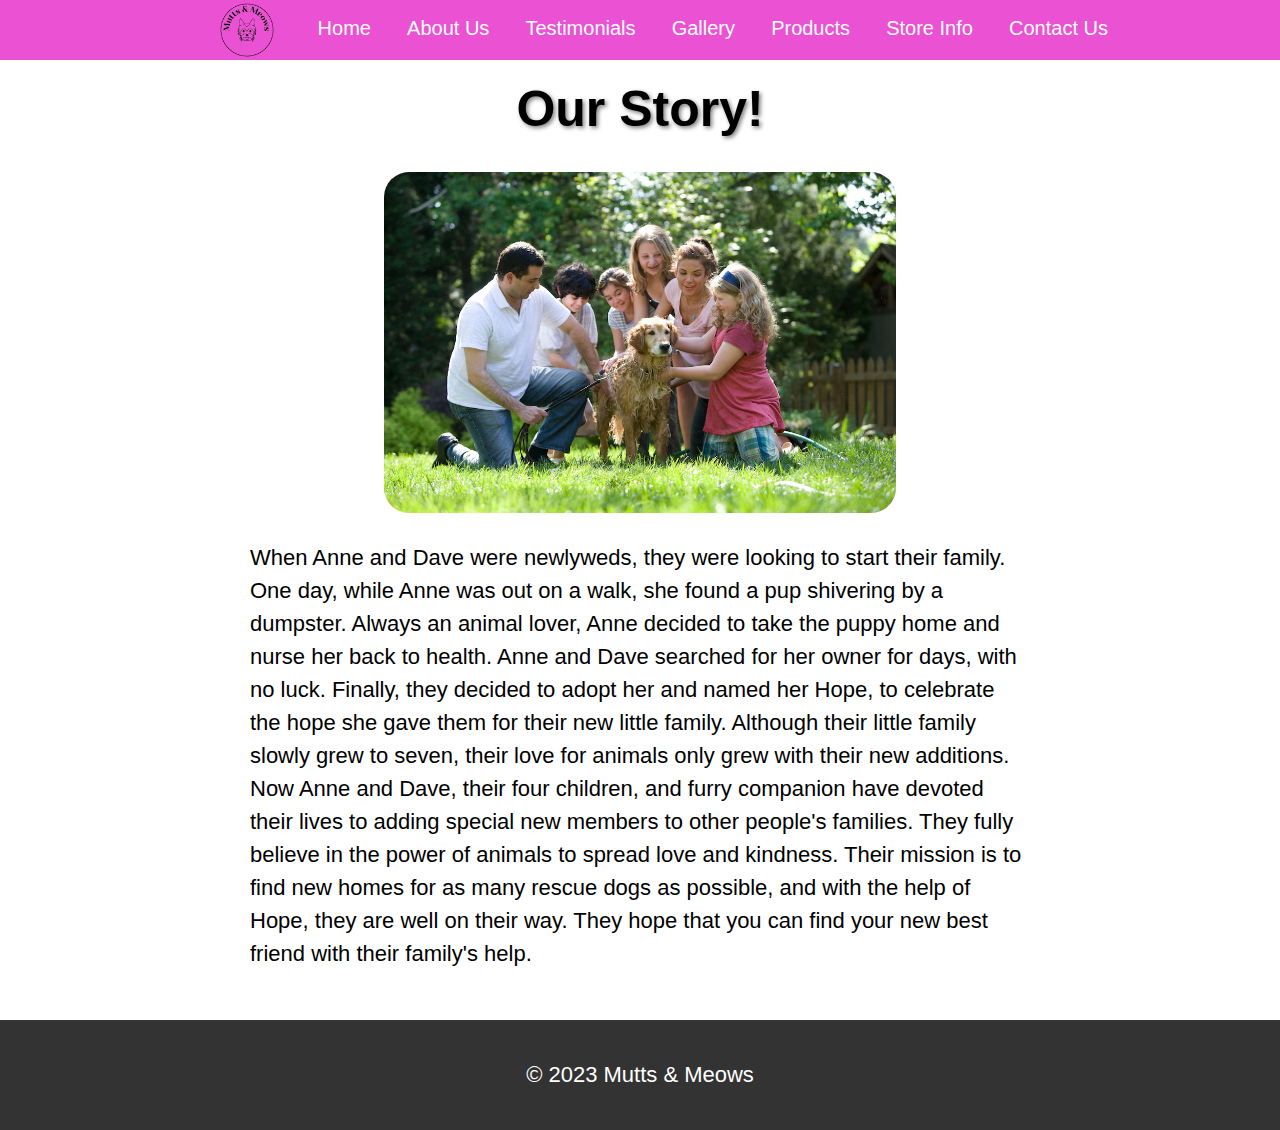
==== About.html @ c3b1b5cc "Add files via upload" ====
<!DOCTYPE html>
<html lang="en">
<head>
    <meta charset="UTF-8">
    <meta http-equiv="X-UA-Compatible" content="IE=edge">
    <meta name="viewport" content="width=device-width, initial-scale=1.0">
    <title>Mutts and Meow - Pet Shop</title>
    <link rel="stylesheet" href="styles.css">
    <style>
      .fam-img{  
        max-width: 40%;  
        height: auto;  
        border-radius: 25px;
      }  

      .paragraph{
        justify-content: center;
        text-align: left;
        margin: 10px 250px;
        line-height: 1.5;
      }

      .story-container{
        margin-top: 80px;
        justify-content: center;
        text-align: center;
        margin-bottom: 50px;
      }
      </style>
</head>

<body>
  <nav>
    <ul>
        <a href="index.html" class="logo"> <img src="images/logo.jpg" alt="Mutts and Meows Logo"> </a>
        <a href="index.html"> Home</a>
        <a href="About.html"> About Us</a>
        <a href="reviews.html"> Testimonials</a>
        <a href="gallery.html"> Gallery</a>
        <a href="products.html"> Products</a>
        <a href="store-info.html"> Store Info</a>
        <a href="contact-us.html"> Contact Us</a>
    </ul>
</nav>

  <div class="story-container">
    <h1>Our Story!</h1>
    <img class= "fam-img", src="images/family.jpg" alt="Family Image">

    <div class="paragraph">
      <p>When Anne and Dave were newlyweds, they were looking to start their family. One day, while Anne was out on a walk, she found a pup shivering by a dumpster. Always an animal lover, Anne decided to take the puppy home and nurse her back to health. Anne and Dave searched for her owner for days, with no luck. Finally, they decided to adopt her and named her Hope, to celebrate the hope she gave them for their new little family. Although their little family slowly grew to seven, their love for animals only grew with their new additions. Now Anne and Dave, their four children, and furry companion have devoted their lives to adding special new members to other people's families. They fully believe in the power of animals to spread love and kindness. Their mission is to find new homes for as many rescue dogs as possible, and with the help of Hope, they are well on their way. They hope that you can find your new best friend with their family's help.</p>
    </div>
  </div>

</body>
<footer>
  <p>&copy; 2023 Mutts & Meows</p>
</footer>
</html>
---- styles.css ----
nav{
    background-color: rgb(234, 82, 211);
    color: white; 
    display: flex;
    justify-content: center; 
    align-items: center; 
    height: 60px;
    z-index: 1000;
    position: fixed;
    width: 100%;
    top: 0px;
}

nav a{
    text-decoration: none; 
    color: white;
    margin: 15px;
    font-size: 20px;
}

nav a:hover{
    text-decoration: underline;
}

.logo img{
    vertical-align: middle;
    max-width: 70px;
    height: auto;
}

nav .logo:hover{
    text-decoration: none;
}

body{
    font-family:'Gill Sans', 'Gill Sans MT', Calibri, 'Trebuchet MS', sans-serif;
    font-size: 22px;
    width: 100%;
    margin: 0px;
}

footer{
    background-color: rgb(52, 51, 51); 
    color: white; 
    padding: 20px; 
    text-align: center; 
    max-width: 100%;
}


/* slideshow styles */
.slideshow-container{
    display: flex;
    align-items: center;
    margin: 100px;
    text-align: left;
    height: 700px;
    background-color: pink;
    border-radius: 20px;

}

.slideshow-container-item{
    display: flex;    
    flex: 1;
    align-items: center;
    justify-content: space-between;
}

#image{
    padding-left: 100px;
    max-width: 500px;
    max-height: 650px;    
}

.centered-text-onImg h1{
    font-size: 40px;
}

h1{
    font-size: 50px;
    color: black;
    text-shadow: 2px 2px 4px rgba(0, 0, 0, 0.5); 
}

.text-container{
    display: flex;
    flex-direction: column;
    align-items: center;
    justify-content: center;
    height: 100%;
    text-align: center;
    padding: 10px;
    border-radius: 10px;
    background-color: lightgray;
    
}

.slideshow-container h2{
    margin: 0px;
    font-size: 30px;
    color: lightslategray;
}

.contact-button{
    margin-top: 35px;
    background-color: #942def;
    color: white;
    padding: 15px 25px;
    border: none;
    border-radius: 5px;
    text-decoration: none;
    font-weight: bold;
}
.contact-button:hover{
    background-color: #6d00cd;

}

/* about.html styles*/
.about-us-container{
    background-color: white;
    max-width: 1200px;
    margin: 0 auto;
    padding: 30px;
    border-radius: 10px;
}

.about-us-3-boxes{
    display: flex;
    justify-content: space-between;
}

.about-us-box{
    background-color: white;
    flex: 100%;
    padding: 20px;
    border-radius: 5px;
    text-align: center;
}

.about-us-img{
    max-width: 50%;
    max-height: 100px;
}

.about-us-box:hover{
    background-color: rgb(234, 82, 211);
}


/* mision.html styles*/
.mission-container{
    background-color: white;
    display: flex;
    justify-content: space-between;
    max-width: 1000px;
    margin: 0 auto;
    padding-bottom: 20px;
    border-radius: 10px;
}


.mission-items{
    background-color: white;
    flex: 100%;
    padding: 20px;
    border-radius: 5px;
    text-align: center;
}

.mission-img{
    max-width: 100%;
    max-height: 300px;
}

/* products.html styles */
.container {
    max-width: 1200px;
    margin: 20px auto;
    background-color: white;
    padding: 20px;
    border: 1px solid #ccc;
    border-radius: 10px;
    box-shadow: 0 4px 6px rgba(0, 0, 0, 0.1);
}

table{
    width: 100%;
    border-collapse: collapse;
}

table td{
    padding: 20px;
    text-align: center;
}

table img{
    max-width: 200px;
    height: auto;
    object-fit: cover;
}


@media (max-width: 920px){

    body{
        font-family:'Gill Sans', 'Gill Sans MT', Calibri, 'Trebuchet MS', sans-serif;
        font-size: 15px;
        width: 100%;
        margin: 0px;
    }

    nav{
        height: 30px;
    }

    nav ul a{
        font-size: 15px; 
    }

    .logo img{
        vertical-align: middle;
        max-width: 25px;
        height: auto;
    }

    
}

@media (max-width: 750px){
    body{
        font-size: 18px;
    }

    nav ul a{
        font-size: 12px; 
        margin: 8px;
    }

    .logo img{
        vertical-align: middle;
        max-width: 25px;
        height: auto;
    }
}

@media (max-width: 580px){

    body{
        font-size: 12px;
    }

    nav ul a{
        font-size: 10px; 
        margin: 8px;
    }

    .logo img{
        vertical-align: middle;
        max-width: 25px;
        height: auto;
    }
}
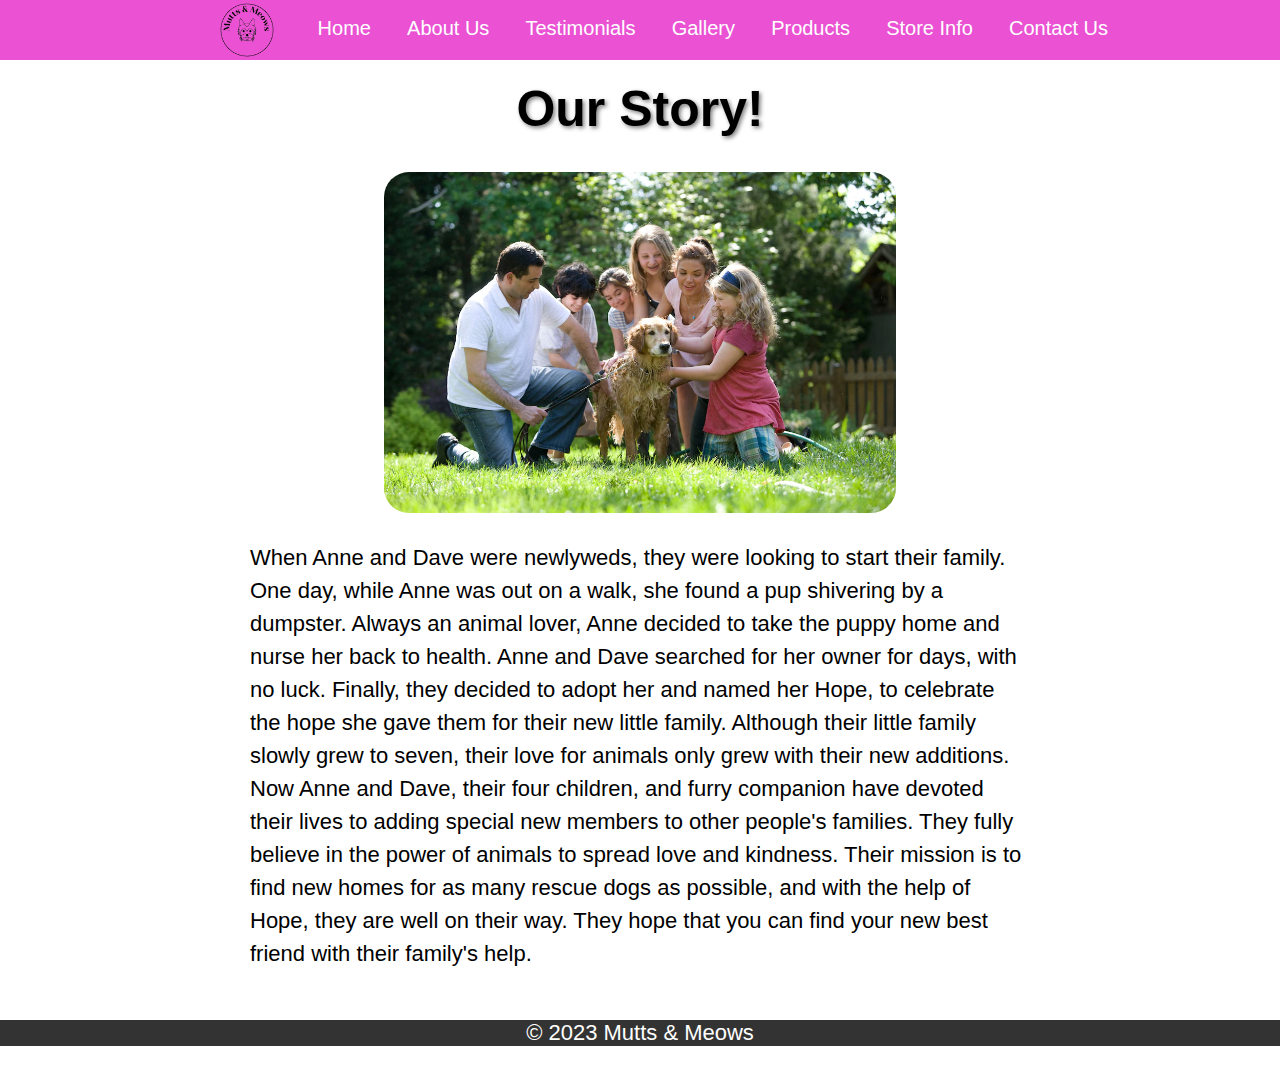
==== commit bec04757: "Add files via upload" ====
--- a/About.html
+++ b/About.html
@@ -6,6 +6,7 @@
     <meta name="viewport" content="width=device-width, initial-scale=1.0">
     <title>Mutts and Meow - Pet Shop</title>
     <link rel="stylesheet" href="styles.css">
+     <link rel="stylesheet" href="https://cdnjs.cloudflare.com/ajax/libs/font-awesome/4.7.0/css/font-awesome.min.css">
     <style>
       .fam-img{  
         max-width: 40%;  
@@ -26,6 +27,16 @@
         text-align: center;
         margin-bottom: 50px;
       }
+        
+      @media (max-width: 800px) { 
+        .paragraph {
+          margin: 30px;
+        }
+        .fam-img {  
+        max-width: 60%;  
+        }
+      }
+        
       </style>
 </head>
 
@@ -42,6 +53,37 @@
         <a href="contact-us.html"> Contact Us</a>
     </ul>
 </nav>
+    <script>
+        function myFunction() {
+            document.getElementById("myDropdown").classList.toggle("show");
+        }
+        window.onclick = function(event) {
+            if (!event.target.matches('.dropbtn')) {
+                var dropdowns = document.getElementsByClassName("dropdown-content");
+                var i;
+                for (i = 0; i < dropdowns.length; i++) {
+                    var openDropdown = dropdowns[i];
+                    if (openDropdown.classList.contains('show')) {
+                        openDropdown.classList.remove('show');
+                    }
+                }
+            }
+        }
+     </script>
+
+    <div class="dropdown">
+        <button onclick="myFunction()" class="dropbtn"> <i class="fa fa-bars" style = "margin-left: 15px; height: fit-content;"></i></button>
+        <div id="myDropdown" class="dropdown-content">
+            <a href="#"> &nbsp;</a>
+            <a href="index.html"> Home</a>
+            <a href="About.html"> About Us</a>
+            <a href="reviews.html"> Testimonials</a>
+            <a href="gallery.html"> Gallery</a>
+            <a href="products.html"> Products</a>
+            <a href="store-info.html"> Store Info</a>
+            <a href="contact-us.html"> Contact Us</a>
+        </div>
+    </div>
 
   <div class="story-container">
     <h1>Our Story!</h1>
@@ -56,4 +98,4 @@
 <footer>
   <p>&copy; 2023 Mutts & Meows</p>
 </footer>
-</html>+</html>
--- a/styles.css
+++ b/styles.css
@@ -42,9 +42,10 @@
 footer{
     background-color: rgb(52, 51, 51); 
     color: white; 
-    padding: 20px; 
+    padding: 15px auto; 
     text-align: center; 
     max-width: 100%;
+    footer: 15px 0px 15px 0px;
 }
 
 
@@ -54,7 +55,7 @@
     align-items: center;
     margin: 100px;
     text-align: left;
-    height: 700px;
+    height: auto;
     background-color: pink;
     border-radius: 20px;
 
@@ -68,9 +69,10 @@
 }
 
 #image{
-    padding-left: 100px;
+    padding-left: auto;
     max-width: 500px;
-    max-height: 650px;    
+    max-height: auto;  
+    display: flex; 
 }
 
 .centered-text-onImg h1{
@@ -88,32 +90,33 @@
     flex-direction: column;
     align-items: center;
     justify-content: center;
-    height: 100%;
+    height: auto;
     text-align: center;
-    padding: 10px;
+    padding: auto;
     border-radius: 10px;
-    background-color: lightgray;
-    
+    background-color: pink;
 }
 
 .slideshow-container h2{
     margin: 0px;
     font-size: 30px;
-    color: lightslategray;
+    color: black;
+    display: flex; 
 }
 
 .contact-button{
     margin-top: 35px;
-    background-color: #942def;
+    background-color: rgb(234, 82, 211);
     color: white;
-    padding: 15px 25px;
+    padding: 7px;
     border: none;
     border-radius: 5px;
     text-decoration: none;
     font-weight: bold;
 }
+
 .contact-button:hover{
-    background-color: #6d00cd;
+    background-color: rgb(167, 57, 151);
 
 }
 
@@ -122,7 +125,7 @@
     background-color: white;
     max-width: 1200px;
     margin: 0 auto;
-    padding: 30px;
+    padding: auto;
     border-radius: 10px;
 }
 
@@ -134,14 +137,14 @@
 .about-us-box{
     background-color: white;
     flex: 100%;
-    padding: 20px;
+    padding: 10px;
     border-radius: 5px;
     text-align: center;
 }
 
 .about-us-img{
     max-width: 50%;
-    max-height: 100px;
+    max-height: auto;
 }
 
 .about-us-box:hover{
@@ -156,7 +159,7 @@
     justify-content: space-between;
     max-width: 1000px;
     margin: 0 auto;
-    padding-bottom: 20px;
+    padding-bottom: auto;
     border-radius: 10px;
 }
 
@@ -164,7 +167,7 @@
 .mission-items{
     background-color: white;
     flex: 100%;
-    padding: 20px;
+    padding: auto;
     border-radius: 5px;
     text-align: center;
 }
@@ -172,17 +175,18 @@
 .mission-img{
     max-width: 100%;
     max-height: 300px;
-}
+} 
 
 /* products.html styles */
 .container {
     max-width: 1200px;
     margin: 20px auto;
     background-color: white;
-    padding: 20px;
+    padding: auto;
     border: 1px solid #ccc;
     border-radius: 10px;
     box-shadow: 0 4px 6px rgba(0, 0, 0, 0.1);
+    display: flex; 
 }
 
 table{
@@ -190,17 +194,21 @@
     border-collapse: collapse;
 }
 
-table td{
-    padding: 20px;
-    text-align: center;
-}
-
-table img{
-    max-width: 200px;
+table td {
+    padding: 10px; 
+}
+
+
+table img {
+    max-width: 33%; 
     height: auto;
     object-fit: cover;
-}
-
+} 
+
+
+.dropdown {
+    display: none;
+}
 
 @media (max-width: 920px){
 
@@ -210,9 +218,8 @@
         width: 100%;
         margin: 0px;
     }
-
     nav{
-        height: 30px;
+        height: auto;
     }
 
     nav ul a{
@@ -223,42 +230,72 @@
         vertical-align: middle;
         max-width: 25px;
         height: auto;
-    }
-
-    
+    }   
 }
 
 @media (max-width: 750px){
     body{
         font-size: 18px;
     }
-
-    nav ul a{
-        font-size: 12px; 
-        margin: 8px;
-    }
-
-    .logo img{
-        vertical-align: middle;
-        max-width: 25px;
-        height: auto;
-    }
-}
+    nav {
+        display: none;
+    }
+    .dropbtn {
+        background-color: rgb(234, 82, 211);
+        color: white;
+        padding: 10px;
+        font-size: 22px;
+        border: none;
+        cursor: pointer;
+        height: 60px;
+        z-index: 1000;
+        position: fixed;
+        width: 100%;
+        top: 0px;
+        text-align: left;
+        display: flex;
+      }
+      /* Dropdown button on hover & focus */
+      .dropbtn:hover, .dropbtn:focus {
+        background-color: rgb(167, 57, 151);
+      }
+      
+      /* The container <div> - needed to position the dropdown content */
+      .dropdown {
+        position: relative;
+        display: inline-block;
+      }
+      
+      /* Dropdown Content (Hidden by Default) */
+      .dropdown-content {
+        display: none;
+        position: absolute;
+        background-color: #f1f1f1;
+        min-width: 160px;
+        box-shadow: 0px 8px 16px 0px rgba(0,0,0,0.2);
+        z-index: 1;
+      }
+      
+      /* Links inside the dropdown */
+      .dropdown-content a {
+        color: black;
+        padding: 12px 16px;
+        text-decoration: none;
+        display: block;
+      }
+      
+      /* Change color of dropdown links on hover */
+      .dropdown-content a:hover {background-color: #ddd;}
+      
+      /* Show the dropdown menu (use JS to add this class to the .dropdown-content container when the user clicks on the dropdown button) */
+      .show {display:block;}
+    
+     .slideshow-container {
+         margin: 20px;
+    }
 
 @media (max-width: 580px){
-
     body{
-        font-size: 12px;
-    }
-
-    nav ul a{
-        font-size: 10px; 
-        margin: 8px;
-    }
-
-    .logo img{
-        vertical-align: middle;
-        max-width: 25px;
-        height: auto;
-    }
-}
+        font-size: 15px;
+    }
+}
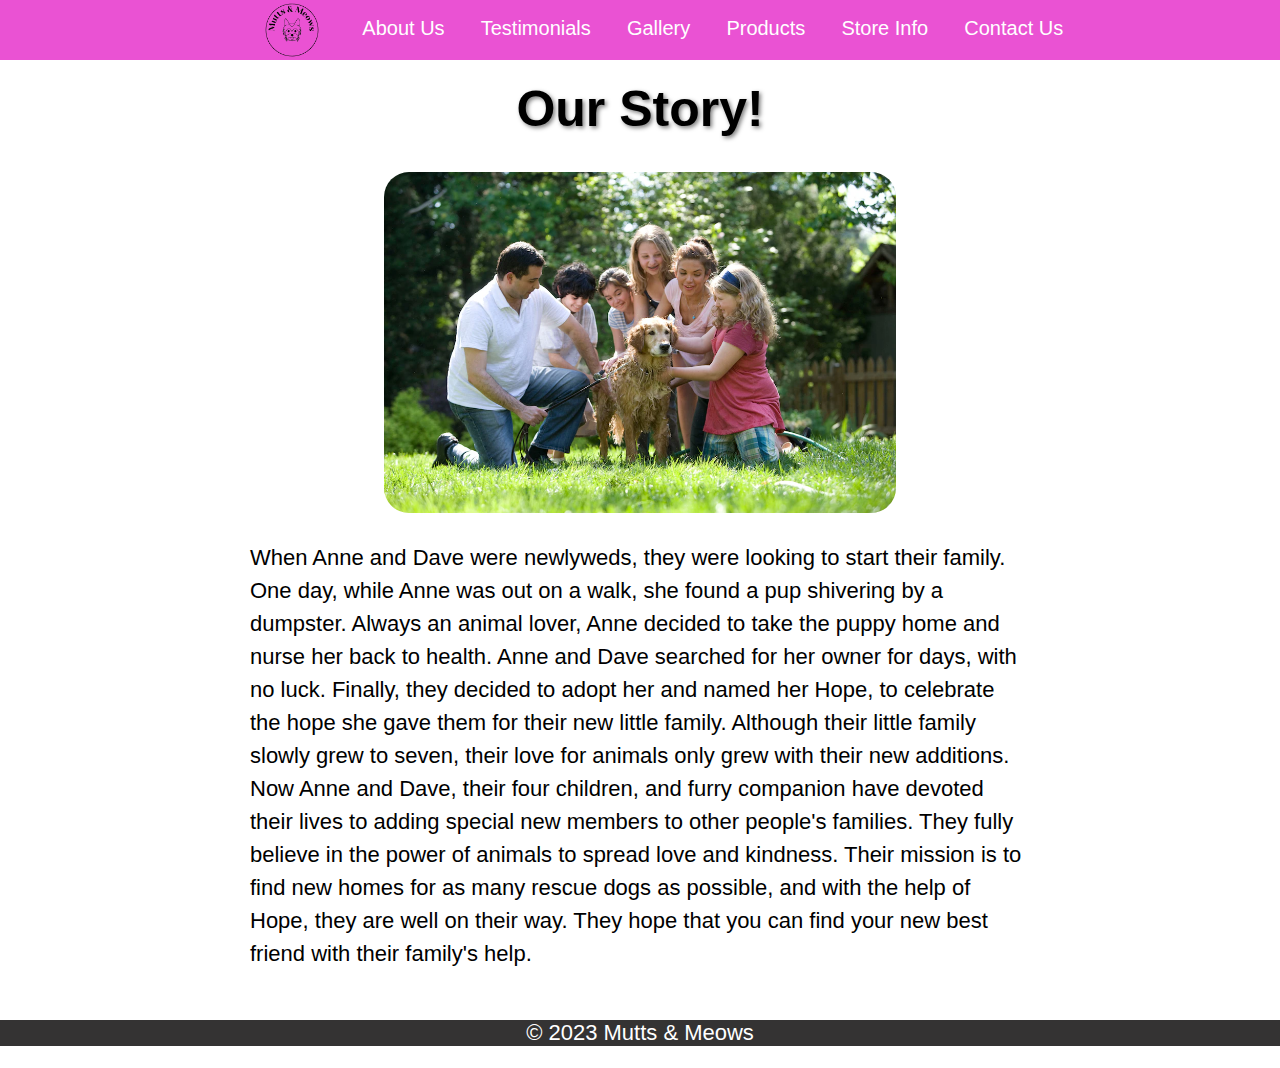
==== commit 7b17000c: "changing navigation bar" ====
--- a/About.html
+++ b/About.html
@@ -44,7 +44,6 @@
   <nav>
     <ul>
         <a href="index.html" class="logo"> <img src="images/logo.jpg" alt="Mutts and Meows Logo"> </a>
-        <a href="index.html"> Home</a>
         <a href="About.html"> About Us</a>
         <a href="reviews.html"> Testimonials</a>
         <a href="gallery.html"> Gallery</a>
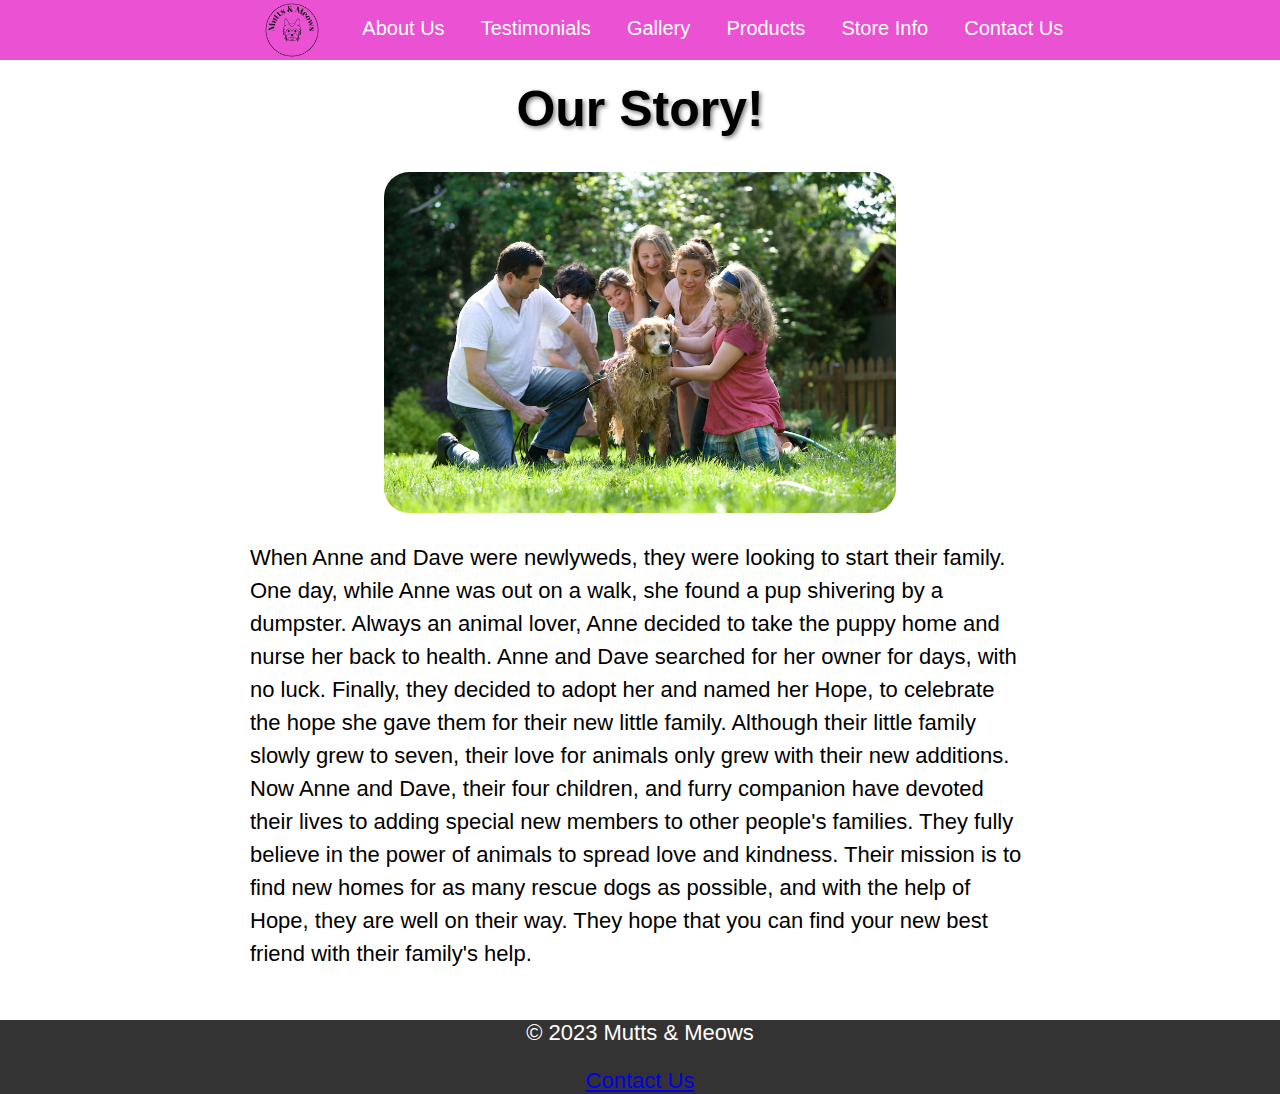
==== commit 8fb69050: "adding contact us to footer" ====
--- a/About.html
+++ b/About.html
@@ -96,5 +96,7 @@
 </body>
 <footer>
   <p>&copy; 2023 Mutts & Meows</p>
+   <a href="contact-us.html"> Contact Us</a> 
+</br>
 </footer>
 </html>
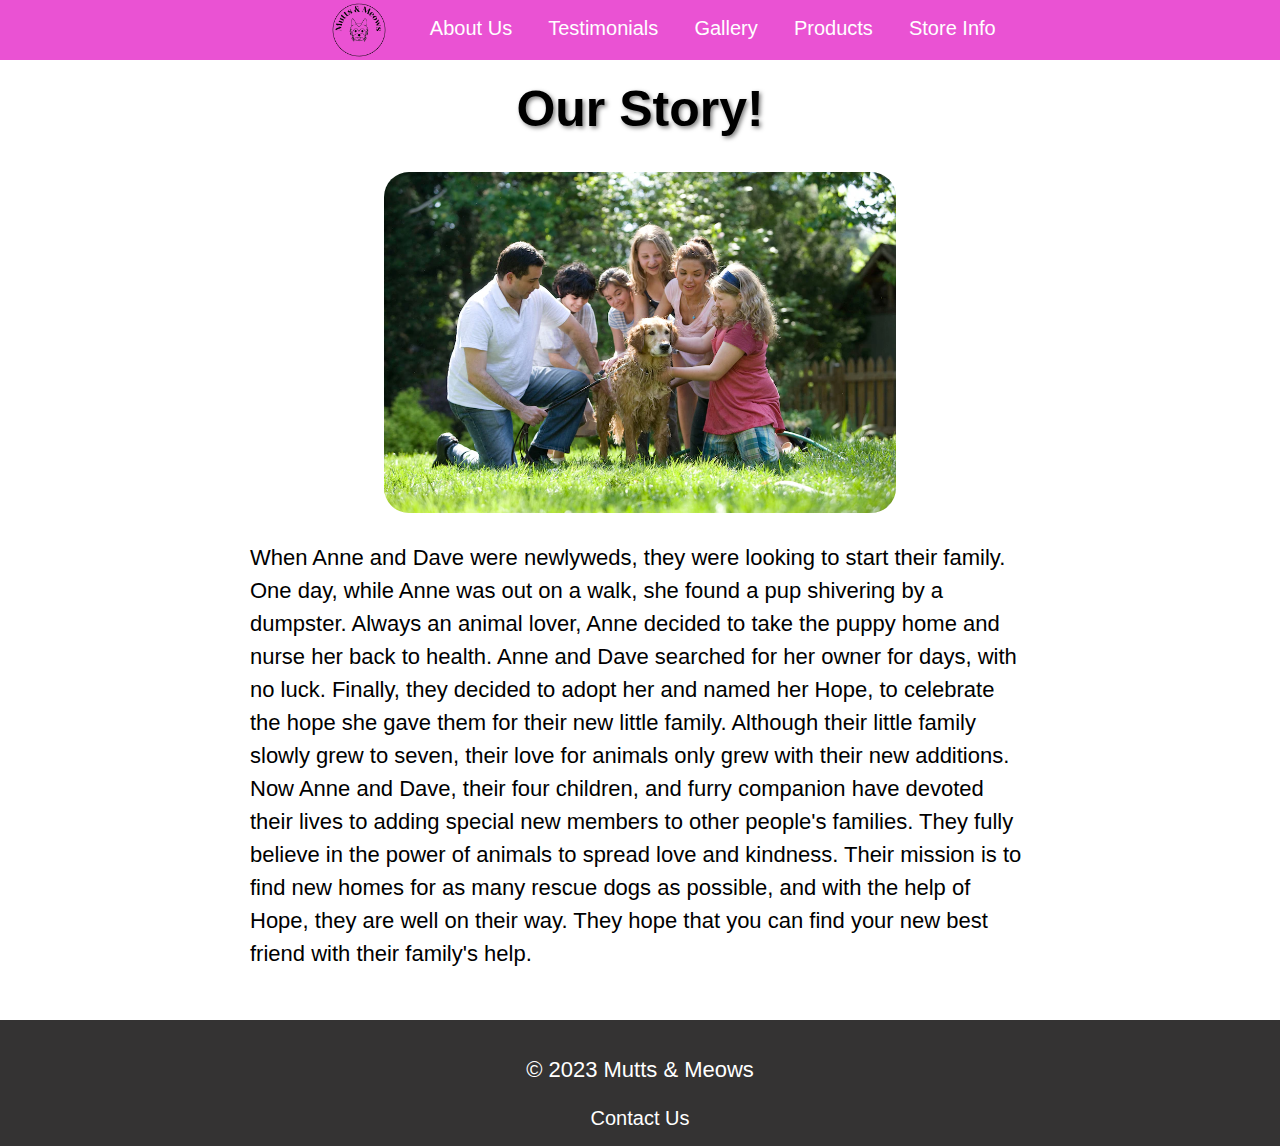
==== commit 07006ac5: "updating nav bar" ====
--- a/About.html
+++ b/About.html
@@ -49,7 +49,6 @@
         <a href="gallery.html"> Gallery</a>
         <a href="products.html"> Products</a>
         <a href="store-info.html"> Store Info</a>
-        <a href="contact-us.html"> Contact Us</a>
     </ul>
 </nav>
     <script>
@@ -80,7 +79,6 @@
             <a href="gallery.html"> Gallery</a>
             <a href="products.html"> Products</a>
             <a href="store-info.html"> Store Info</a>
-            <a href="contact-us.html"> Contact Us</a>
         </div>
     </div>
 
--- a/styles.css
+++ b/styles.css
@@ -45,7 +45,17 @@
     padding: 15px auto; 
     text-align: center; 
     max-width: 100%;
-    footer: 15px 0px 15px 0px;
+    padding: 15px 0px 15px 0px;
+}
+footer a{
+    text-decoration: none; 
+    color: white;
+    margin: 15px;
+    font-size: 20px;
+}
+
+footer a:hover{
+    text-decoration: underline;
 }
 
 
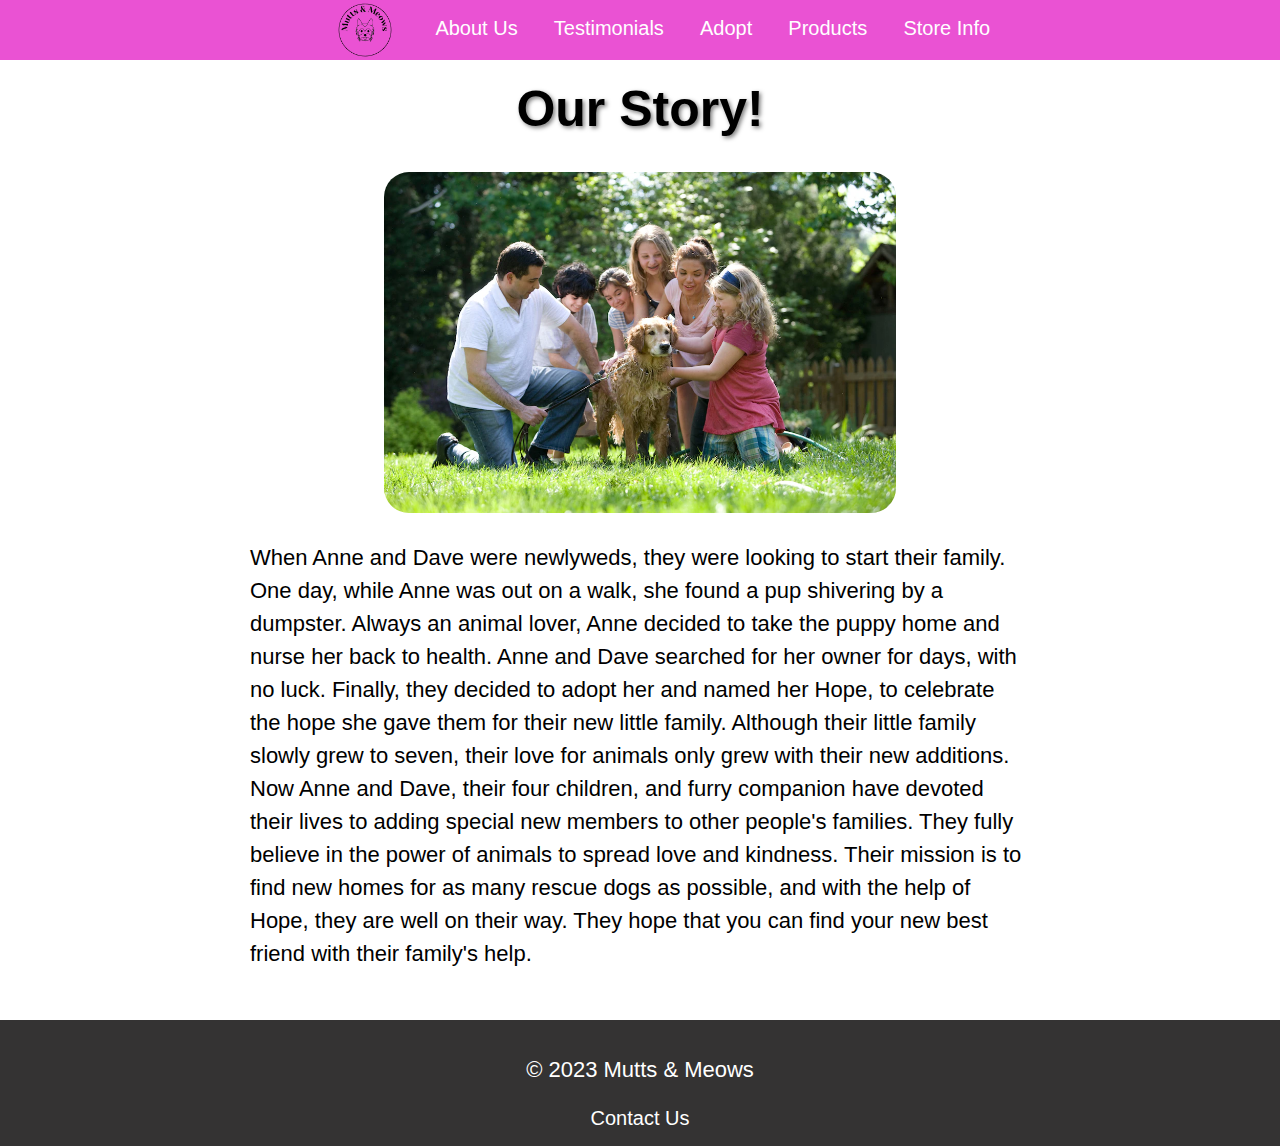
==== commit 1d27d2cd: "changed links in nav bar" ====
--- a/About.html
+++ b/About.html
@@ -46,8 +46,8 @@
         <a href="index.html" class="logo"> <img src="images/logo.jpg" alt="Mutts and Meows Logo"> </a>
         <a href="About.html"> About Us</a>
         <a href="reviews.html"> Testimonials</a>
-        <a href="gallery.html"> Gallery</a>
-        <a href="products.html"> Products</a>
+        <a href="adopt.html"> Adopt</a>
+        <a href="products.php"> Products</a>
         <a href="store-info.html"> Store Info</a>
     </ul>
 </nav>
@@ -76,8 +76,8 @@
             <a href="index.html"> Home</a>
             <a href="About.html"> About Us</a>
             <a href="reviews.html"> Testimonials</a>
-            <a href="gallery.html"> Gallery</a>
-            <a href="products.html"> Products</a>
+            <a href="adopt.html"> Adopt</a>
+            <a href="products.php"> Products</a>
             <a href="store-info.html"> Store Info</a>
         </div>
     </div>
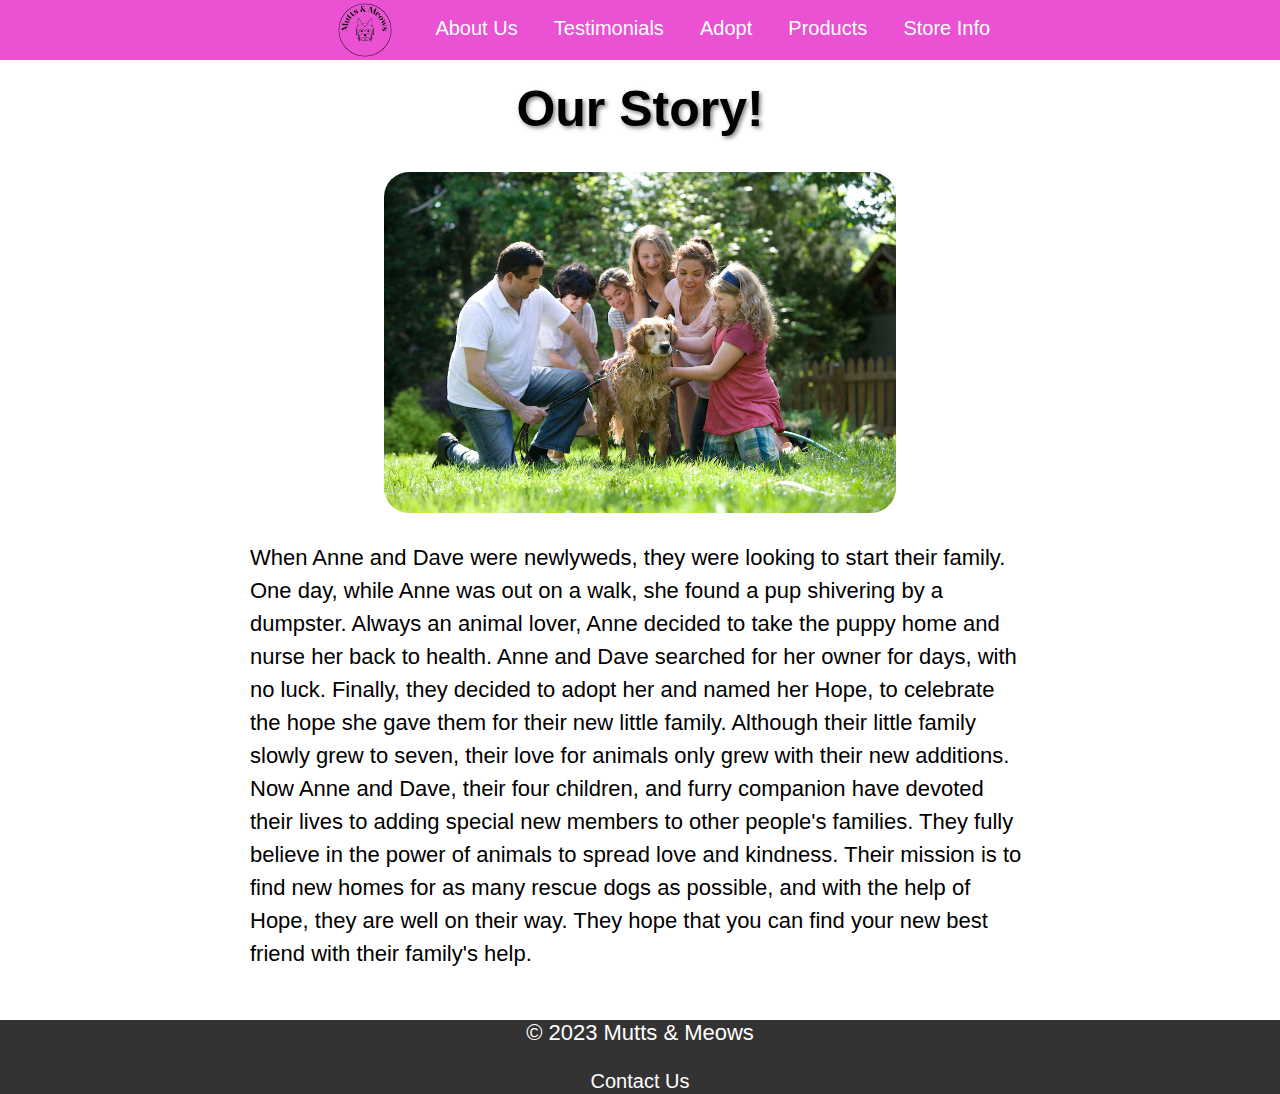
==== commit 9b0924fa: "dropdown" ====
--- a/About.html
+++ b/About.html
@@ -70,7 +70,7 @@
      </script>
 
     <div class="dropdown">
-        <button onclick="myFunction()" class="dropbtn"> <i class="fa fa-bars" style = "margin-left: 15px; height: fit-content;"></i></button>
+        <button onclick="myFunction()" onmouseover="myFunction()" class="dropbtn"> <i class="fa fa-bars" style = "margin-left: 15px; height: fit-content;"></i></button>
         <div id="myDropdown" class="dropdown-content">
             <a href="#"> &nbsp;</a>
             <a href="index.html"> Home</a>
--- a/styles.css
+++ b/styles.css
@@ -45,7 +45,6 @@
     padding: 15px auto; 
     text-align: center; 
     max-width: 100%;
-    padding: 15px 0px 15px 0px;
 }
 footer a{
     text-decoration: none; 
@@ -68,7 +67,7 @@
     height: auto;
     background-color: pink;
     border-radius: 20px;
-
+    height: 800px;
 }
 
 .slideshow-container-item{
@@ -76,6 +75,7 @@
     flex: 1;
     align-items: center;
     justify-content: space-between;
+    height: 800px;
 }
 
 #image{
@@ -153,8 +153,8 @@
 }
 
 .about-us-img{
-    max-width: 50%;
-    max-height: auto;
+    max-width: auto;
+    max-height: 110px;
 }
 
 .about-us-box:hover{
@@ -241,6 +241,13 @@
         max-width: 25px;
         height: auto;
     }   
+    .slideshow-container{
+    height: 340px;
+    }
+
+.slideshow-container-item{
+    height: 340px;
+    }
 }
 
 @media (max-width: 750px){
@@ -279,7 +286,7 @@
       /* Dropdown Content (Hidden by Default) */
       .dropdown-content {
         display: none;
-        position: absolute;
+        position: fixed;
         background-color: #f1f1f1;
         min-width: 160px;
         box-shadow: 0px 8px 16px 0px rgba(0,0,0,0.2);
@@ -301,11 +308,61 @@
       .show {display:block;}
     
      .slideshow-container {
-         margin: 20px;
-    }
+         margin: 70px 20px 20px 20px;
+         height: 266px;
+    }
+
+    .slideshow-container-item{
+    height: 266px;
+    }
+   
+    .about-us-3-boxes{
+        display: flex;
+        justify-content: center;
+        width: 75%;
+        flex-direction: column;
+        margin: auto;
+    }
+
+    .about-us-box{
+        flex: 75%;
+        padding: 10px;
+        margin: auto;
+    }
+    .about-us-img{
+        max-width: auto;
+        max-height: 80px;
+    }
+    .mission-container{
+        flex-direction: column;
+    }
+
+
+    .mission-items{
+        margin-right: 15px;
+    }
+
+    .mission-img{
+        max-height: 200px;
+    } 
+
+}
 
 @media (max-width: 580px){
     body{
         font-size: 15px;
     }
-}
+     .slideshow-container{
+    height: 202px;
+    }
+
+    .slideshow-container-item{
+    height: 202px;
+    }
+    .about-us-3-boxes{
+        width: 90%;
+    }
+    .mission-items{
+        margin: auto, 15px;
+    }
+}
